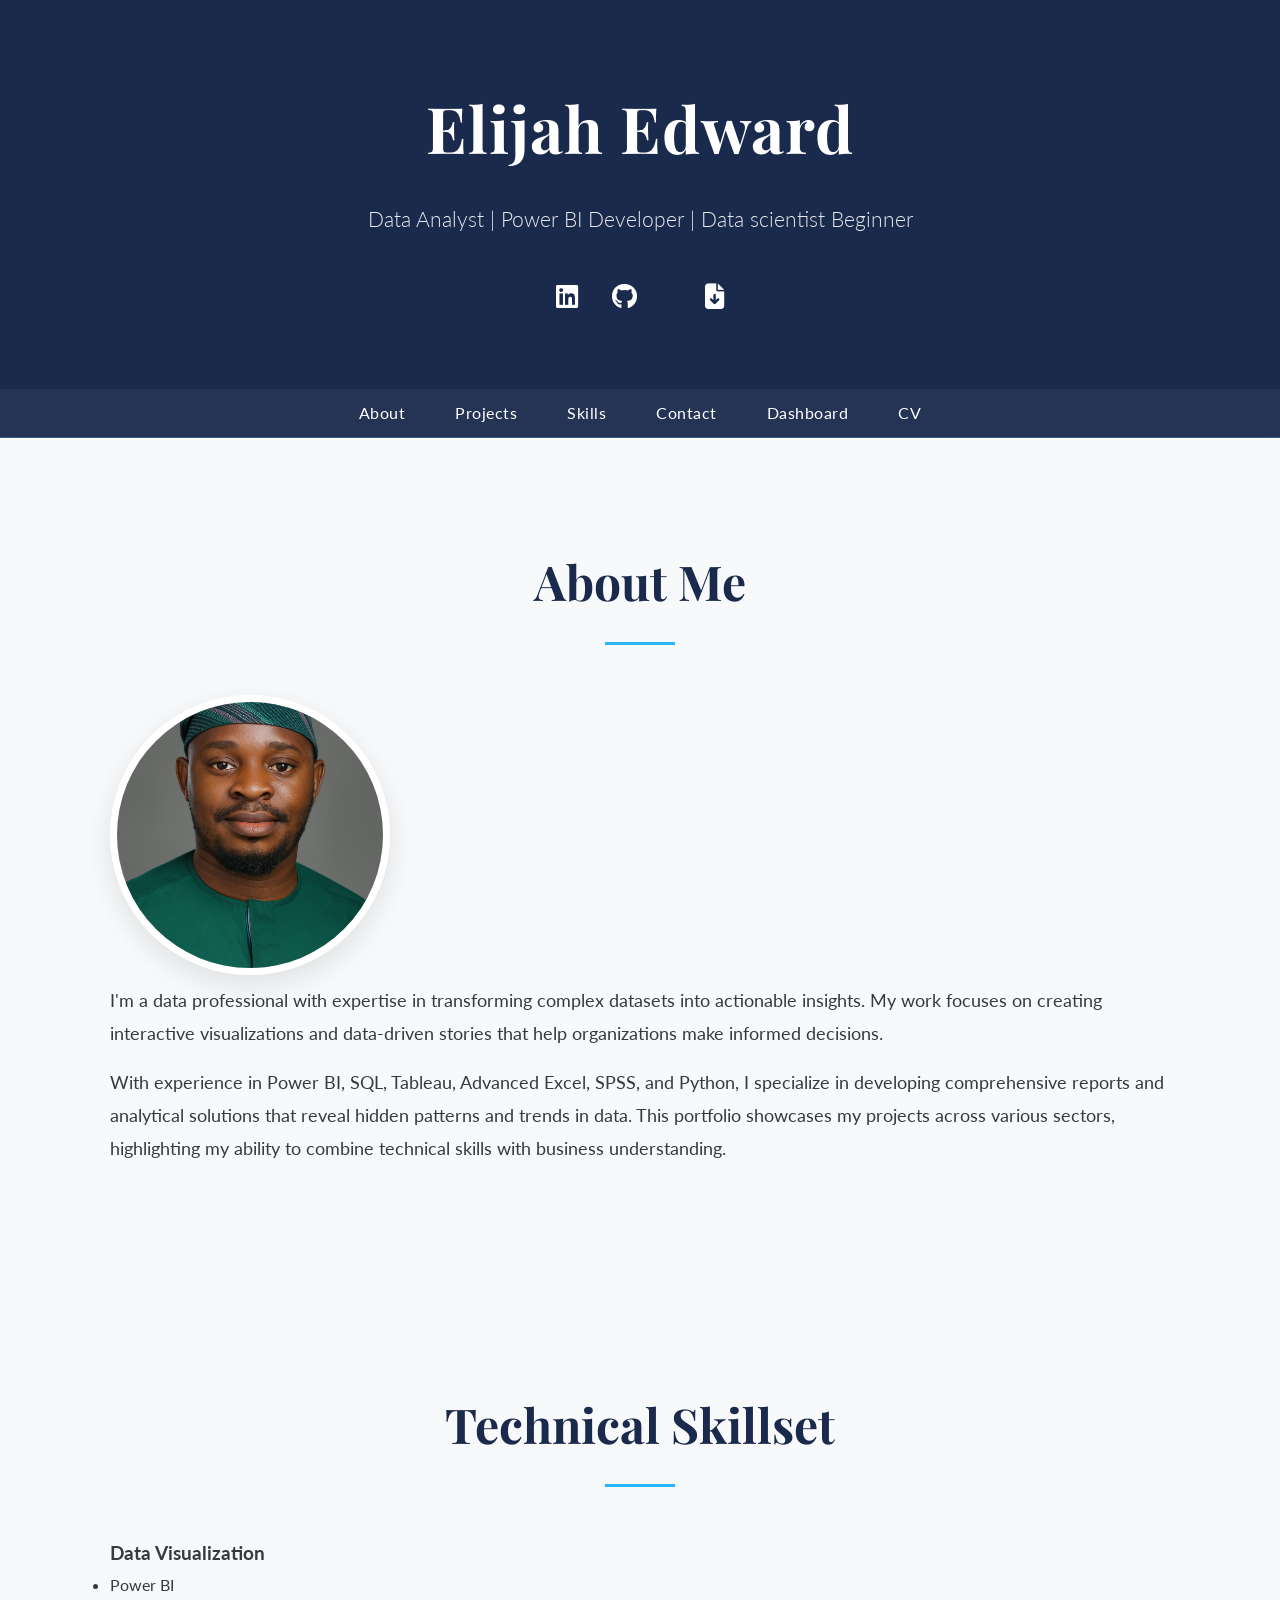
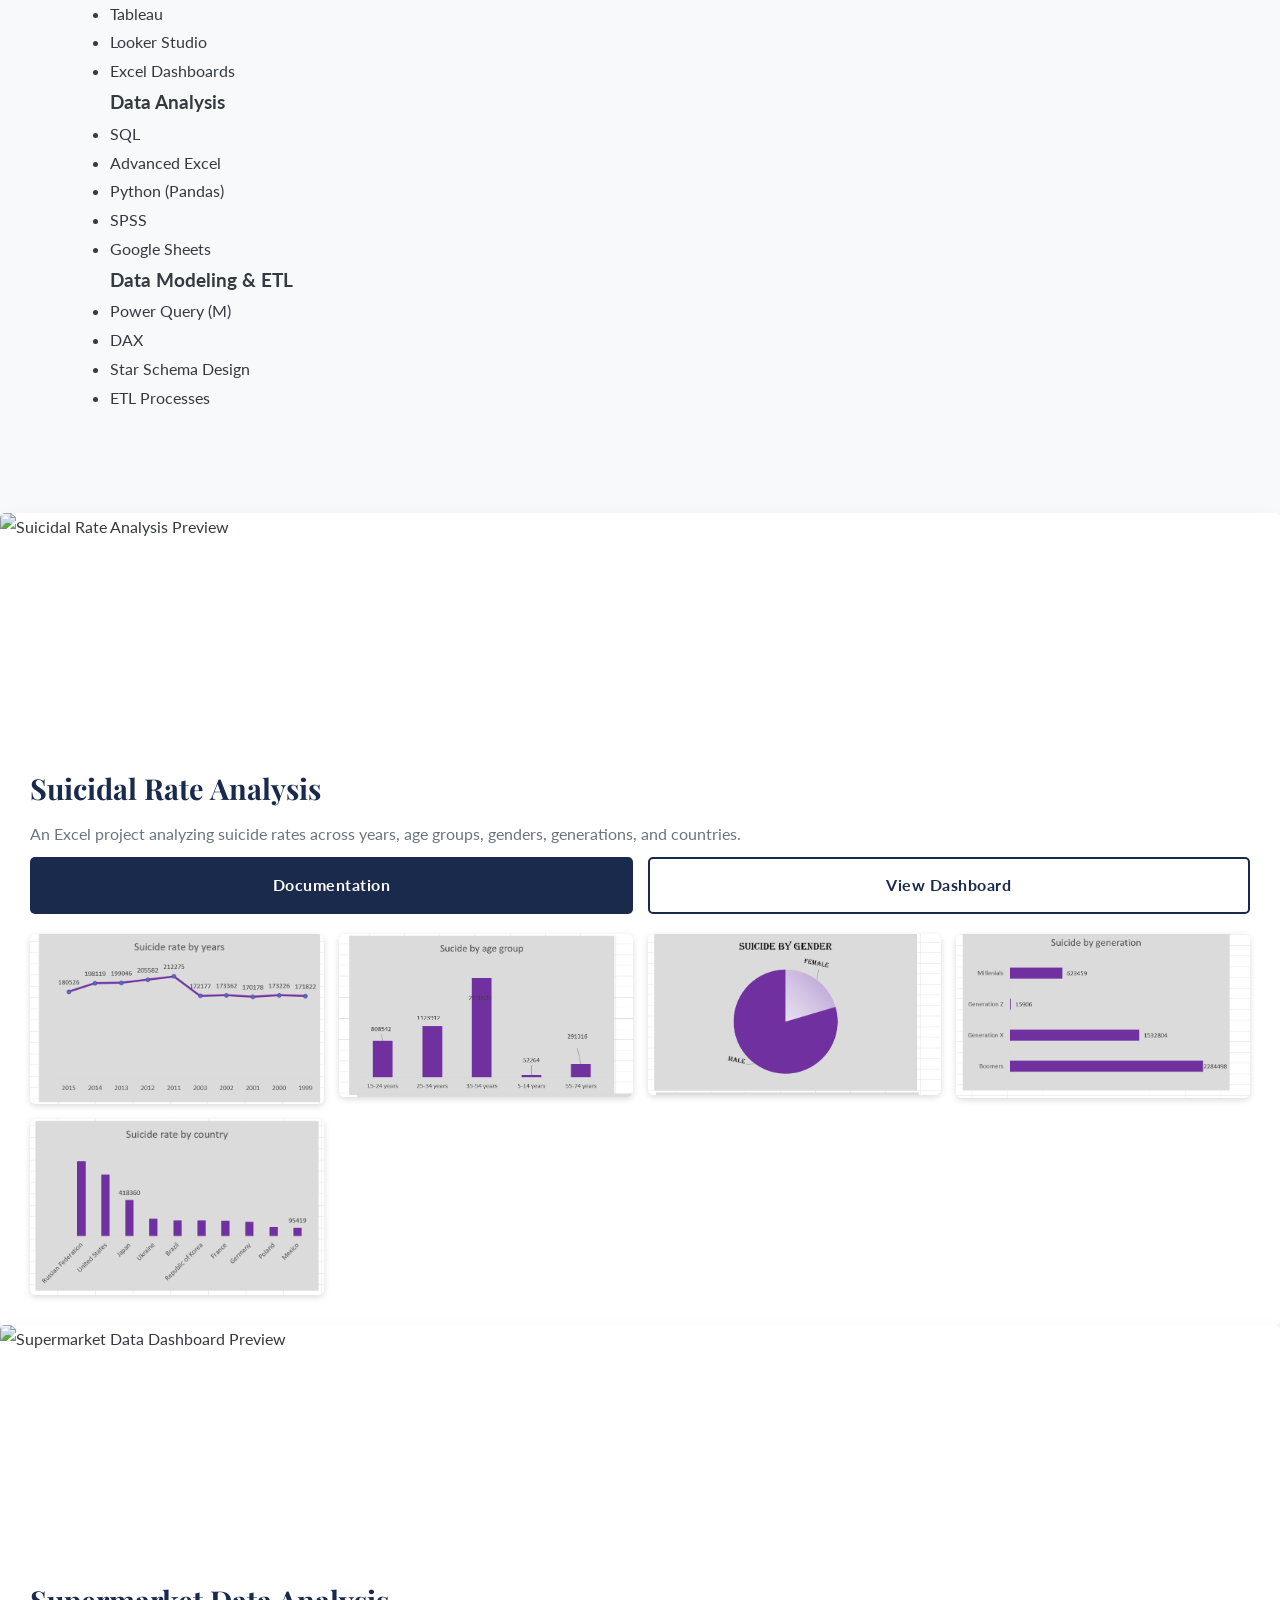
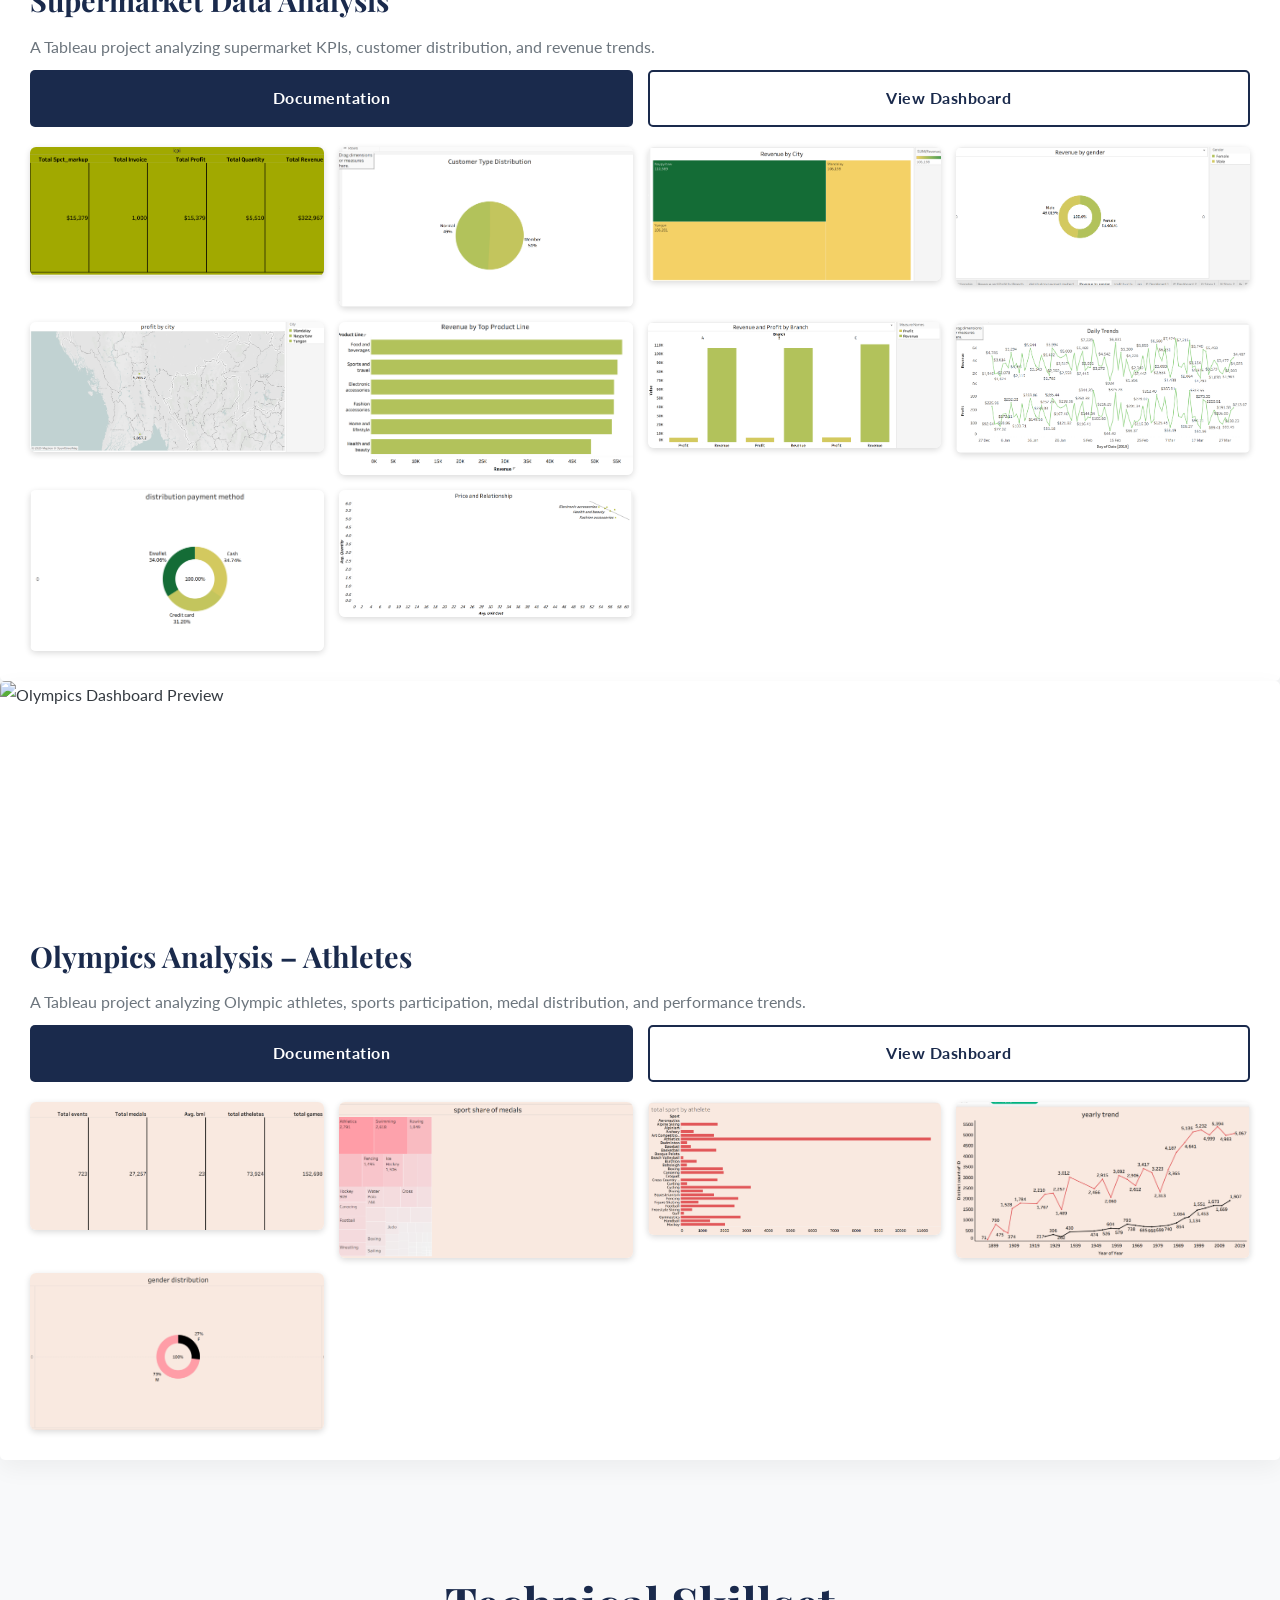
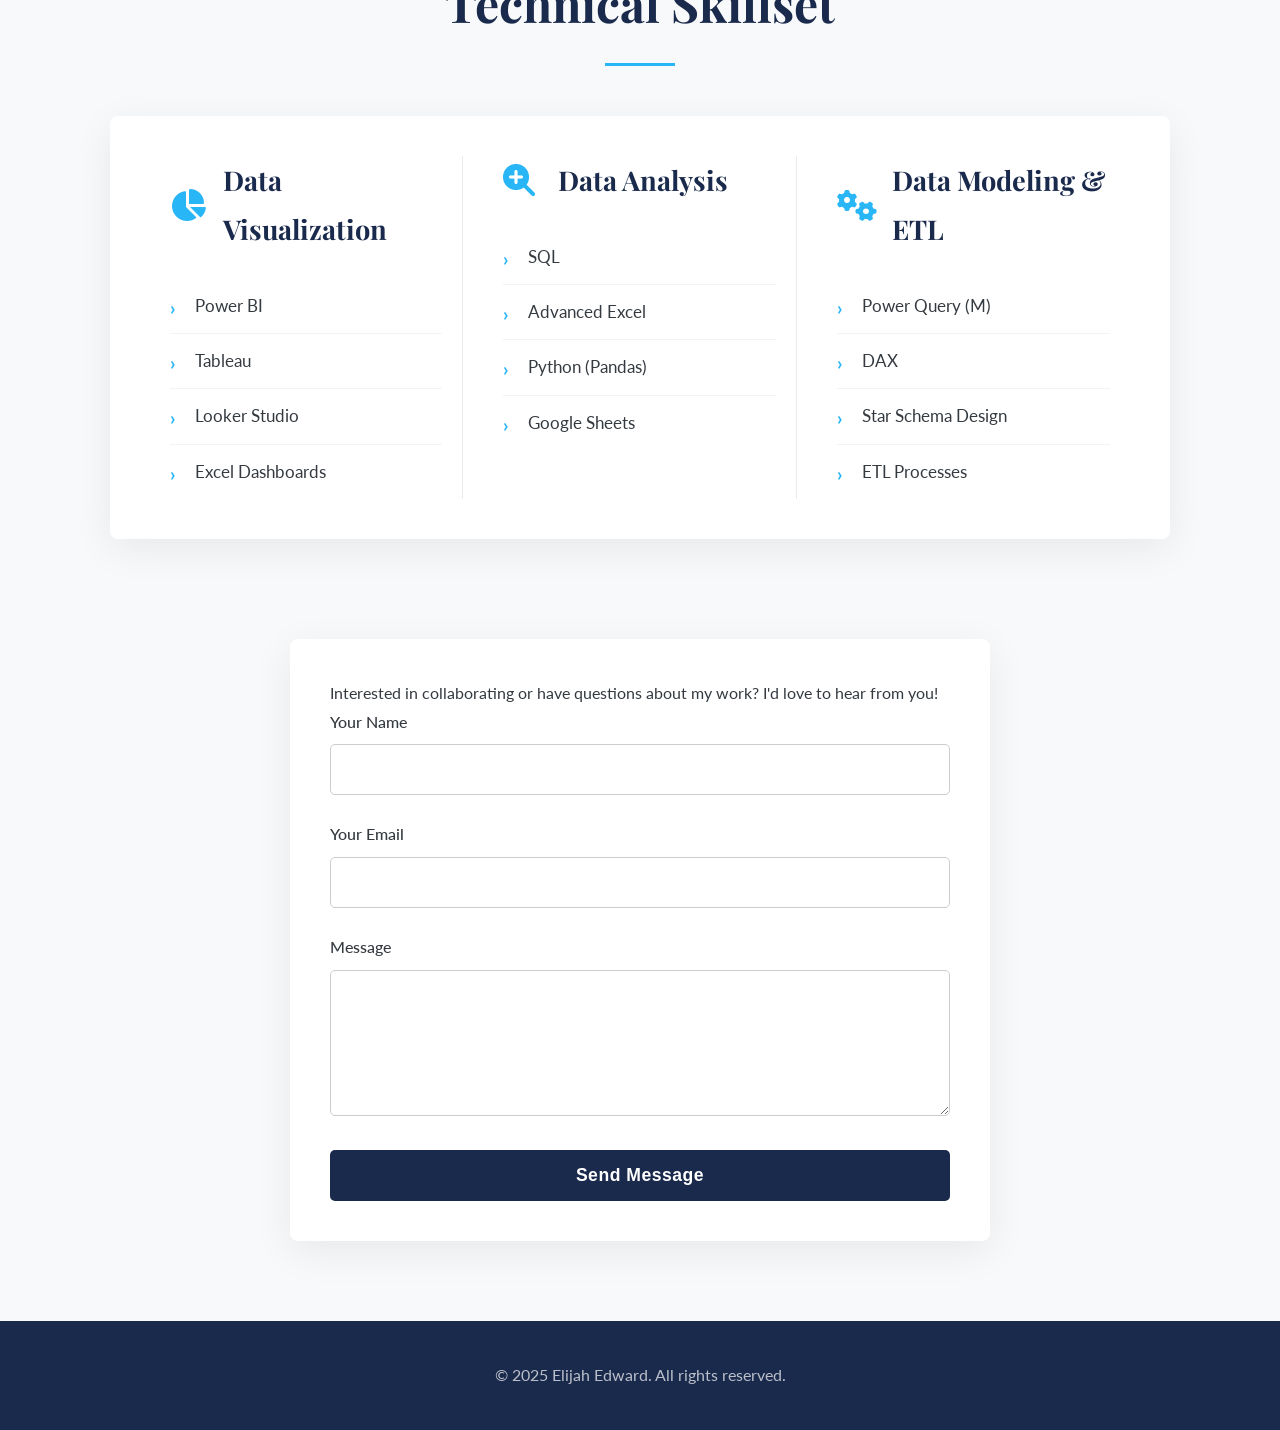
==== index.html @ 9dafa6b6 "Update index.html" ====
<!DOCTYPE html>
<html lang="en">
<head>
    <meta charset="UTF-8">
    <meta name="viewport" content="width=device-width, initial-scale=1.0">
    
    <!--💡UPDATE: Change the title to your name-->
    <title>Elijah Edward | Data Analysis Portfolio</title>
      
    <!--💡UPDATE: Add your favicon here. You can generate one at realfavicongenerator.net-->
    <link rel="icon" type="image/png" href="assets/favicon-32x32[1].png">
 <link rel="apple-touch-icon" href="assets/favicon-32x32[1].png">

    
    <!-- Google Fonts for Elegant Typography -->
    <link rel="preconnect" href="https://fonts.googleapis.com">
    <link rel="preconnect" href="https://fonts.gstatic.com" crossorigin>
    <link href="https://fonts.googleapis.com/css2?family=Lato:wght@300;400;700&family=Playfair+Display:wght@500;700&display=swap" rel="stylesheet">
    
    <!-- Font Awesome for Icons -->
    <link rel="stylesheet" href="https://cdnjs.cloudflare.com/ajax/libs/font-awesome/6.4.2/css/all.min.css">
    
    <!-- Your Stylesheet -->
    <link rel="stylesheet" href="assets/css/style.css">
</head>
<body>

<!-- HEADER SECTION -->
<header>
    <div class="container">
        <!--💡UPDATE: Change to your name and title-->
        <h1>Elijah Edward</h1>
        <p>Data Analyst | Power BI Developer | Data scientist Beginner</p>
        <div class="social-links">
            <!--💡UPDATE: Add your social media links and CV file-->
            <a href="https://www.linkedin.com/in/elijah222" target="_blank" title="LinkedIn"><i class="fab fa-linkedin"></i></a>
            <a href="https://elega222.github.io/" target="_blank" title="GitHub"><i class="fab fa-github"></i></a>
            <a href="https://canva.link/7dcnxzub01rxw2o" target="_blank" title="canva"><i class="fab fa-can"></i></a>
<a href="assets/ELIJAH_f.pdf" download title="Download CV"><i class="fas fa-file-arrow-down"></i></a>

        </div>
    </div>
</header>

<!-- NAVIGATION -->
<nav>
    <div class="container">
        <ul>
            <li><a href="#about">About</a></li>
            <li><a href="#projects">Projects</a></li>
            <li><a href="#skills">Skills</a></li>
            <li><a href="#contact">Contact</a></li>
            <li><a href="dashboard.html">Dashboard</a></li>
            <li><a href="cv.html">CV</a></li>

        </ul>
    </div>
</nav>

<!-- ABOUT SECTION -->
<section id="about" class="section">
  <div class="container">
    <h2>About Me</h2>
    <img src="assets/IMG_1011.png" alt="Profile photo of Elijah Edward" class="profile-photo">

    <div class="about-text">
      <!--💡UPDATE: Write your own 'About Me' text here-->
      <p>I'm a data professional with expertise in transforming complex datasets into actionable insights. My work focuses on creating interactive visualizations and data-driven stories that help organizations make informed decisions.</p>
      <p>With experience in Power BI, SQL, Tableau, Advanced Excel, SPSS, and Python, I specialize in developing comprehensive reports and analytical solutions that reveal hidden patterns and trends in data. This portfolio showcases my projects across various sectors, highlighting my ability to combine technical skills with business understanding.</p>
    </div>
  </div>
</section>

<!-- TECHNICAL SKILLSET -->
<section id="skills" class="section">
  <div class="container">
    <h2>Technical Skillset</h2>

    <h3>Data Visualization</h3>
    <ul>
      <li>Power BI</li>
      <li>Tableau</li>
      <li>Looker Studio</li>
      <li>Excel Dashboards</li>
    </ul>

    <h3>Data Analysis</h3>
    <ul>
      <li>SQL</li>
      <li>Advanced Excel</li>
      <li>Python (Pandas)</li>
      <li>SPSS</li>
      <li>Google Sheets</li>
    </ul>

    <h3>Data Modeling & ETL</h3>
    <ul>
      <li>Power Query (M)</li>
      <li>DAX</li>
      <li>Star Schema Design</li>
      <li>ETL Processes</li>
    </ul>
  </div>
</section>

<!-- Project 1 -->
<div class="project-card">
  <img src="assets/images/project-placeholder-1.jpg" alt="Suicidal Rate Analysis Preview">
  <div class="project-card-content">
    <h3>Suicidal Rate Analysis</h3>
    <p>An Excel project analyzing suicide rates across years, age groups, genders, generations, and countries.</p>
    
    <!-- Buttons -->
    <div class="project-buttons">
      <a href="assets/suicidal%20rate%20analysis%20document.pdf" target="_blank" class="btn btn-primary">Documentation</a>
      <a href="assets/Suicidal%20rate%20Dataset.xlsx" target="_blank" class="btn btn-secondary">View Dashboard</a>
    </div>

    <!-- Chart Previews -->
    <div class="chart-gallery">
      <img src="assets/images/sucide%20rate%20by%20years.png" alt="Suicide Rate by Years">
      <img src="assets/images/suicide%20by%20age%20group.png" alt="Suicide by Age Group">
      <img src="assets/images/suicide%20by%20gender.png" alt="Suicide by Gender">
      <img src="assets/images/suicide%20by%20generation.png" alt="Suicide by Generation">
      <img src="assets/images/suicide%20rate%20by%20country.png" alt="Suicide Rate by Country">
    </div>
  </div>
</div>



</section>

 <!-- Project 2 -->
<div class="project-card">
    <img src="assets/images/project-placeholder-2.jpg" alt="Supermarket Data Dashboard Preview">
    <div class="project-card-content">
        <h3>Supermarket Data Analysis</h3>
        <p>A Tableau project analyzing supermarket KPIs, customer distribution, and revenue trends.</p>
        
        <div class="project-buttons">
            <a href="https://github.com/elega222/supermarket-data-analysis" target="_blank" class="btn">Documentation</a>
            <a href="https://public.tableau.com/views/ElijahSupermarketData1/Dashboard2?:language=en-US&publish=yes&:sid=&:redirect=auth&:display_count=n&:origin=viz_share_link" target="_blank" class="btn btn-secondary">View Dashboard</a>
        </div>

        <!-- Chart Previews go here -->
        <div class="chart-gallery">
  <img src="assets/images/KPIs.png" alt="KPIs Overview">
  <img src="assets/images/customer type distribution.png" alt="Customer Type Distribution">
  <img src="assets/images/revenue by city.png" alt="Revenue by City">
  <img src="assets/images/revenue by gender.png" alt="Revenue by Gender">
  <img src="assets/images/profit by city.png" alt="Profit by City">
  <img src="assets/images/revenue by product line.png" alt="Revenue by Product Line">
  <img src="assets/images/revenue and profit by branch.png" alt="Revenue and Profit by Branch">
  <img src="assets/images/daily trend.png" alt="Daily Trend">
  <img src="assets/images/distribution payment method.png" alt="Distribution by Payment Method">
  <img src="assets/images/priceand relationship.png" alt="Price and Relationship">
</div>

    </div>
</div><!-- Project 3 -->
<div class="project-card">
  <img src="assets/images/project-placeholder-4.jpg" alt="Olympics Dashboard Preview">
  <div class="project-card-content">
    <h3>Olympics Analysis – Athletes</h3>
    <p>A Tableau project analyzing Olympic athletes, sports participation, medal distribution, and performance trends.</p>
    
    <!-- Buttons -->
    <div class="project-buttons">
      <!-- Documentation PDF -->
      <a href="assets/Olympics_Analysis_Documentation.pdf" target="_blank" class="btn btn-primary">Documentation</a>
      <!-- Tableau dashboard link -->
      <a href="https://public.tableau.com/shared/5YJ8W6B36?:display_count=n&:origin=viz_share_link" 
         target="_blank" class="btn btn-secondary">View Dashboard</a>
    </div>

    <!-- Embed Tableau Dashboard -->
    <div class='tableauPlaceholder' id='viz1785682764037' style='position: relative'>
      <noscript>
        <a href='#'>
          <img alt='Dashboard 1' src='https://public.tableau.com/static/images/5Y/5YJ8W6B36/1_rss.png' style='border: none' />
        </a>
      </noscript>
      <object class='tableauViz' style='display:none;'>
        <param name='host_url' value='https%3A%2F%2Fpublic.tableau.com%2F' /> 
        <param name='embed_code_version' value='3' /> 
        <param name='path' value='shared/5YJ8W6B36' /> 
        <param name='toolbar' value='yes' />
        <param name='static_image' value='https://public.tableau.com/static/images/5Y/5YJ8W6B36/1.png' />
        <param name='animate_transition' value='yes' />
        <param name='display_static_image' value='yes' />
        <param name='display_spinner' value='yes' />
        <param name='display_overlay' value='yes' />
        <param name='display_count' value='yes' />
        <param name='language' value='en-US' />
        <param name='filter' value='publish=yes' />
      </object>
    </div>
    <script type='text/javascript'>
      var divElement = document.getElementById('viz1785682764037');
      var vizElement = divElement.getElementsByTagName('object')[0];
      if (divElement.offsetWidth > 800) { 
        vizElement.style.width='100%';
        vizElement.style.height=(divElement.offsetWidth*0.75)+'px';
      } else if (divElement.offsetWidth > 500) { 
        vizElement.style.width='100%';
        vizElement.style.height=(divElement.offsetWidth*0.75)+'px';
      } else { 
        vizElement.style.width='100%';
        vizElement.style.height='2177px';
      } 
      var scriptElement = document.createElement('script');
      scriptElement.src = 'https://public.tableau.com/javascripts/api/viz_v1.js';
      vizElement.parentNode.insertBefore(scriptElement, vizElement);
    </script>

    <!-- Chart Previews -->
    <div class="chart-gallery">
      <img src="assets/images/kpi.png" alt="KPIs Overview">
      <img src="assets/images/sport%20of%20share%20of%20medals.png" alt="Sport Share of Medals">
      <img src="assets/images/total%20sport%20by%20atheletes.png" alt="Total Sport by Athletes">
      <img src="assets/images/yearly%20trend.png" alt="Yearly Trend">
      <img src="assets/images/gender%20distribution.png" alt="Gender Distribution">
    </div>
  </div>
</div>




</section>

<!-- SKILLS SECTION -->
<section id="skills" class="section">
    <div class="container">
        <h2>Technical Skillset</h2>
        <div class="skills-table">
            
            <!--💡UPDATE: Customize your skills in each category-->
            <!-- Column 1: Data Visualization -->
            <div class="skill-column">
                <div class="skill-header">
                    <i class="fas fa-chart-pie"></i>
                    <h3>Data Visualization</h3>
                </div>
                <ul class="skill-list">
                    <li>Power BI</li>
                    <li>Tableau</li>
                    <li>Looker Studio</li>
                    <li>Excel Dashboards</li>
                </ul>
            </div>

            <!-- Column 2: Data Analysis -->
            <div class="skill-column">
                <div class="skill-header">
                    <i class="fas fa-search-plus"></i>
                    <h3>Data Analysis</h3>
                </div>
                <ul class="skill-list">
                    <li>SQL</li>
                    <li>Advanced Excel</li>
                    <li>Python (Pandas)</li>
                    <li>Google Sheets</li>
                </ul>
            </div>

            <!-- Column 3: Data Modeling & ETL -->
            <div class="skill-column">
                <div class="skill-header">
                    <i class="fas fa-cogs"></i>
                    <h3>Data Modeling & ETL</h3>
                </div>
                <ul class="skill-list">
                    <li>Power Query (M)</li>
                    <li>DAX</li>
                    <li>Star Schema Design</li>
                    <li>ETL Processes</li>
                </ul>
            </div>

        </div>
    </div>
</section>

<!-- Contact Form -->
<form action="https://formsubmit.co/elijahedward123@gmail.com" method="POST" class="contact-form">
    <p>Interested in collaborating or have questions about my work? I'd love to hear from you!</p>
    
    <!-- Name Field -->
    <div class="form-group">
        <label for="name">Your Name</label>
        <input type="text" name="name" id="name" required>
    </div>

    <!-- Email Field -->
    <div class="form-group">
        <label for="email">Your Email</label>
        <input type="email" name="email" id="email" required>
    </div>

    <!-- Message Field -->
    <div class="form-group">
        <label for="message">Message</label>
        <textarea name="message" id="message" rows="6" required></textarea>
    </div>

    <!-- Hidden Input to Disable Captcha (optional) -->
    <input type="hidden" name="_captcha" value="false">

    <!-- Success Redirect (optional) -->
    <input type="hidden" name="_next" value="https://elega222.github.io/thankyou.html">

    <!-- Submit Button -->
    <button type="submit" class="btn">Send Message</button>
</form>

    </div>
</section>

<!-- FOOTER -->
<footer>
    <div class="container">
        <!--💡UPDATE: Change the year and your name-->
        <p>&copy; 2025 Elijah Edward. All rights reserved.</p>
    </div>
</footer>

<script src="assets/js/main.js"></script>

</body>
</html>
---- assets/css/style.css ----
/* --- 1. Variables (Modern Tech Palette) --- */
:root {
    /* This template uses a professional "Modern Tech" color scheme. */
    --primary-color: #1A2A4C;   /* Midnight Blue */
    --secondary-color: #3D5A80; /* Slate Blue */
    --accent-color: #29B6F6;    /* Vivid Sky Blue */

    /* --- Shared Variables (These usually don't need to change) --- */
    --light-bg-color: #F8F9FA;
    --white-color: #ffffff;
    --dark-text-color: #343A40;
    --light-text-color: #6c757d;
    --card-bg-color: #ffffff;
    
    /* Fonts */
    --font-heading: 'Playfair Display', serif;
    --font-body: 'Lato', sans-serif;
}

/* --- 2. Base & Reset Styles --- */
* {
    margin: 0;
    padding: 0;
    box-sizing: border-box;
}

html {
    scroll-behavior: smooth;
}

body {
    font-family: var(--font-body);
    font-weight: 400;
    line-height: 1.8;
    background-color: var(--light-bg-color);
    color: var(--dark-text-color);
}

.container {
    width: 90%;
    max-width: 1100px;
    margin: 0 auto;
    padding: 0 20px;
}

a {
    text-decoration: none;
    color: var(--accent-color);
    transition: all 0.3s ease-in-out;
}

a:hover {
    opacity: 0.8;
}

img {
    max-width: 100%;
    height: auto;
}

/* --- 3. Header --- */
header {
    background: var(--primary-color);
    color: var(--white-color);
    padding: 70px 0;
    text-align: center;
}

header h1 {
    font-family: var(--font-heading);
    font-size: 4rem;
    font-weight: 700;
    margin-bottom: 15px;
    letter-spacing: 1px;
}

header p {
    font-size: 1.3rem;
    font-weight: 300;
    opacity: 0.9;
    margin-bottom: 35px;
}

/* --- 3.5 Social Icons --- */
.social-links a {
    color: var(--white-color);
    font-size: 1.6rem;
    margin: 0 15px;
    transition: transform 0.3s ease, color 0.3s ease;
    display: inline-block;
}

.social-links a:hover {
    color: var(--accent-color);
    transform: translateY(-3px);
}

/* --- 4. Navigation --- */
nav {
    background-color: rgba(26, 42, 76, 0.95); /* Adjusted for new primary color */
    backdrop-filter: blur(5px);
    position: sticky;
    top: 0;
    z-index: 1000;
    border-bottom: 1px solid var(--secondary-color);
}

nav ul {
    display: flex;
    justify-content: center;
    list-style: none;
    padding: 10px 0;
}

nav ul li a {
    color: var(--white-color);
    font-weight: 400;
    padding: 15px 25px;
    font-size: 1rem;
    letter-spacing: 0.5px;
    position: relative;
}

nav ul li a::after {
    content: '';
    position: absolute;
    bottom: 10px;
    left: 50%;
    transform: translateX(-50%);
    width: 0;
    height: 2px;
    background-color: var(--accent-color);
    transition: width 0.4s ease;
}

nav ul li a:hover::after {
    width: 50%;
}

/* --- 5. Sections --- */
.section {
    padding: 100px 0;
}

.section h2 {
    text-align: center;
    font-family: var(--font-heading);
    font-size: 3rem;
    font-weight: 700;
    margin-bottom: 70px;
    position: relative;
    color: var(--primary-color);
}

.section h2::after {
    content: '';
    position: absolute;
    bottom: -20px;
    left: 50%;
    transform: translateX(-50%);
    width: 70px;
    height: 3px;
    background: var(--accent-color);
}

/* --- 5.1 About Section --- */
.about-content {
    display: flex;
    align-items: center;
    gap: 60px;
    max-width: 960px;
    margin: 0 auto;
    text-align: left;
}

.profile-photo {
    width: 280px;
    height: 280px;
    border-radius: 50%;
    object-fit: cover;
    border: 7px solid var(--white-color);
    box-shadow: 0 10px 30px rgba(0, 0, 0, 0.1);
}

.about-text {
    flex: 1;
}

.about-text p {
    font-size: 1.1rem;
    margin-bottom: 15px;
    line-height: 1.9;
}

/* --- 5.5 Project Cards --- */
.projects-grid {
    display: grid;
    grid-template-columns: repeat(auto-fit, minmax(340px, 1fr));
    gap: 40px;
}

.project-card {
    background: var(--card-bg-color);
    border-radius: 5px;
    overflow: hidden;
    box-shadow: 0 8px 25px rgba(0, 0, 0, 0.05);
    transition: transform 0.4s ease, box-shadow 0.4s ease;
    display: flex;
    flex-direction: column;
}

.project-card:hover {
    transform: translateY(-12px);
    box-shadow: 0 20px 40px rgba(0, 0, 0, 0.1);
}

.project-card img {
    width: 100%;
    height: 220px;
    object-fit: cover;
}

.project-card-content {
    padding: 30px;
    flex-grow: 1;
    display: flex;
    flex-direction: column;
}

.project-card-content h3 {
    font-family: var(--font-heading);
    font-size: 1.8rem;
    margin-bottom: 15px;
    color: var(--primary-color);
}

.project-card-content p {
    color: var(--light-text-color);
    margin-bottom: 30px;
    flex-grow: 1;
}

.project-buttons {
    display: flex;
    gap: 15px;
    margin-top: auto;
}

.btn {
    display: inline-block;
    background: var(--primary-color);
    color: var(--white-color);
    padding: 12px 20px;
    border-radius: 5px;
    font-weight: 700;
    text-align: center;
    transition: all 0.3s ease;
    flex: 1;
    letter-spacing: 0.5px;
    border: 2px solid transparent;
}

.btn:hover {
    background: var(--accent-color);
    color: var(--white-color);
    transform: translateY(-2px);
}

.btn-secondary {
    background: transparent;
    color: var(--primary-color);
    border: 2px solid var(--primary-color);
}

.btn-secondary:hover {
    background: var(--primary-color);
    color: var(--white-color);
}


/* --- 6. Tabular Skills Section --- */
#skills .container {
    max-width: 1100px;
}

.skills-table {
    display: grid;
    grid-template-columns: repeat(3, 1fr);
    gap: 20px;
    margin-top: 50px;
    background-color: var(--card-bg-color);
    padding: 40px;
    border-radius: 8px;
    box-shadow: 0 10px 40px rgba(0, 0, 0, 0.07);
}

.skill-column {
    padding: 0 20px;
}

.skill-column:not(:last-child) {
    border-right: 1px solid #e9ecef;
}

.skill-header {
    display: flex;
    align-items: center;
    margin-bottom: 25px;
}

.skill-header i {
    font-size: 2rem;
    color: var(--accent-color);
    margin-right: 15px;
    width: 40px;
}

.skill-header h3 {
    font-family: var(--font-heading);
    font-size: 1.7rem;
    color: var(--primary-color);
}

.skill-list {
    list-style: none;
    padding-left: 0;
}

.skill-list li {
    padding: 12px 0;
    font-size: 1.05rem;
    color: var(--dark-text-color);
    border-bottom: 1px solid #f1f3f5;
    position: relative;
    padding-left: 25px;
}

.skill-list li::before {
    content: '›';
    position: absolute;
    left: 0;
    top: 12px;
    color: var(--accent-color);
    font-weight: 700;
    font-size: 1.2rem;
}

.skill-list li:last-child {
    border-bottom: none;
}

/* --- 7. Contact Form --- */
#contact .container {
    max-width: 800px;
}

.contact-form {
    max-width: 700px;
    margin: 0 auto;
    background: var(--card-bg-color);
    padding: 40px;
    border-radius: 8px;
    box-shadow: 0 10px 40px rgba(0, 0, 0, 0.07);
}

.form-group {
    margin-bottom: 25px;
}

.contact-form label {
    display: block;
    margin-bottom: 8px;
    font-weight: 500;
    font-size: 1rem;
    color: var(--dark-text-color);
}

.contact-form input,
.contact-form textarea {
    width: 100%;
    padding: 15px;
    border: 1px solid #ccc;
    border-radius: 5px;
    font-family: var(--font-body);
    font-size: 1rem;
    transition: border-color 0.3s ease, box-shadow 0.3s ease;
}

.contact-form input:focus,
.contact-form textarea:focus {
    outline: none;
    border-color: var(--accent-color);
    box-shadow: 0 0 0 3px rgba(41, 182, 246, 0.25); /* Adjusted for new accent color */
}

.contact-form button.btn {
    width: 100%;
    padding: 15px;
    font-size: 1.1rem;
    font-weight: 700;
    letter-spacing: 0.5px;
    border: none;
    cursor: pointer;
}

/* --- 8. Footer --- */
footer {
    background: var(--primary-color);
    color: var(--white-color);
    text-align: center;
    padding: 40px 0;
    margin-top: 80px;
}

footer p {
    opacity: 0.7;
}

/* --- 9. Responsive Design --- */
@media (max-width: 992px) {
    .skills-table {
        grid-template-columns: 1fr 1fr;
    }
    .skill-column:nth-child(2) {
        border-right: none;
    }
}

@media (max-width: 768px) {
    header h1 {
        font-size: 2.8rem;
    }
    
    .about-content {
        flex-direction: column;
        text-align: center;
    }

    #projects .container {
        padding: 0 5px; 
    }

    .projects-grid {
        grid-template-columns: repeat(2, 1fr);
    }

    .skills-table {
        grid-template-columns: 1fr;
        padding: 20px;
        gap: 40px;
    }

    .skill-column:not(:last-child) {
        border-right: none;
        border-bottom: 1px solid #e9ecef;
        padding-bottom: 30px;
    }
}
.chart-gallery {
  display: grid;
  grid-template-columns: repeat(auto-fit, minmax(180px, 1fr));
  gap: 15px;
  margin-top: 20px;
}

.chart-gallery img {
  width: 100%;
  border-radius: 6px;
  box-shadow: 0 2px 6px rgba(0,0,0,0.2);
  cursor: pointer;
  transition: transform 0.2s;
}

.chart-gallery img:hover {
  transform: scale(1.05);
}
.chart-gallery {
  display: grid;
  grid-template-columns: repeat(auto-fit, minmax(250px, 1fr));
  gap: 15px;
}

.chart-gallery img {
  width: 100%;
  height: auto;
  object-fit: cover;
  border-radius: 6px;
  box-shadow: 0 2px 6px rgba(0,0,0,0.15);
}
.project-card-content h3 {
  margin-bottom: 8px; /* reduce space under the header */
}

.project-card-content p {
  margin-bottom: 10px; /* reduce space under the description */
}

.project-buttons {
  margin-top: 5px; /* small gap before the button */
}
.project-card-content h3 {
  margin-bottom: 6px; /* reduce space under the header */
}

.project-card-content p {
  margin-bottom: 8px; /* reduce space under the description */
}

.project-buttons {
  margin-top: 0; /* remove extra gap before the button */
}
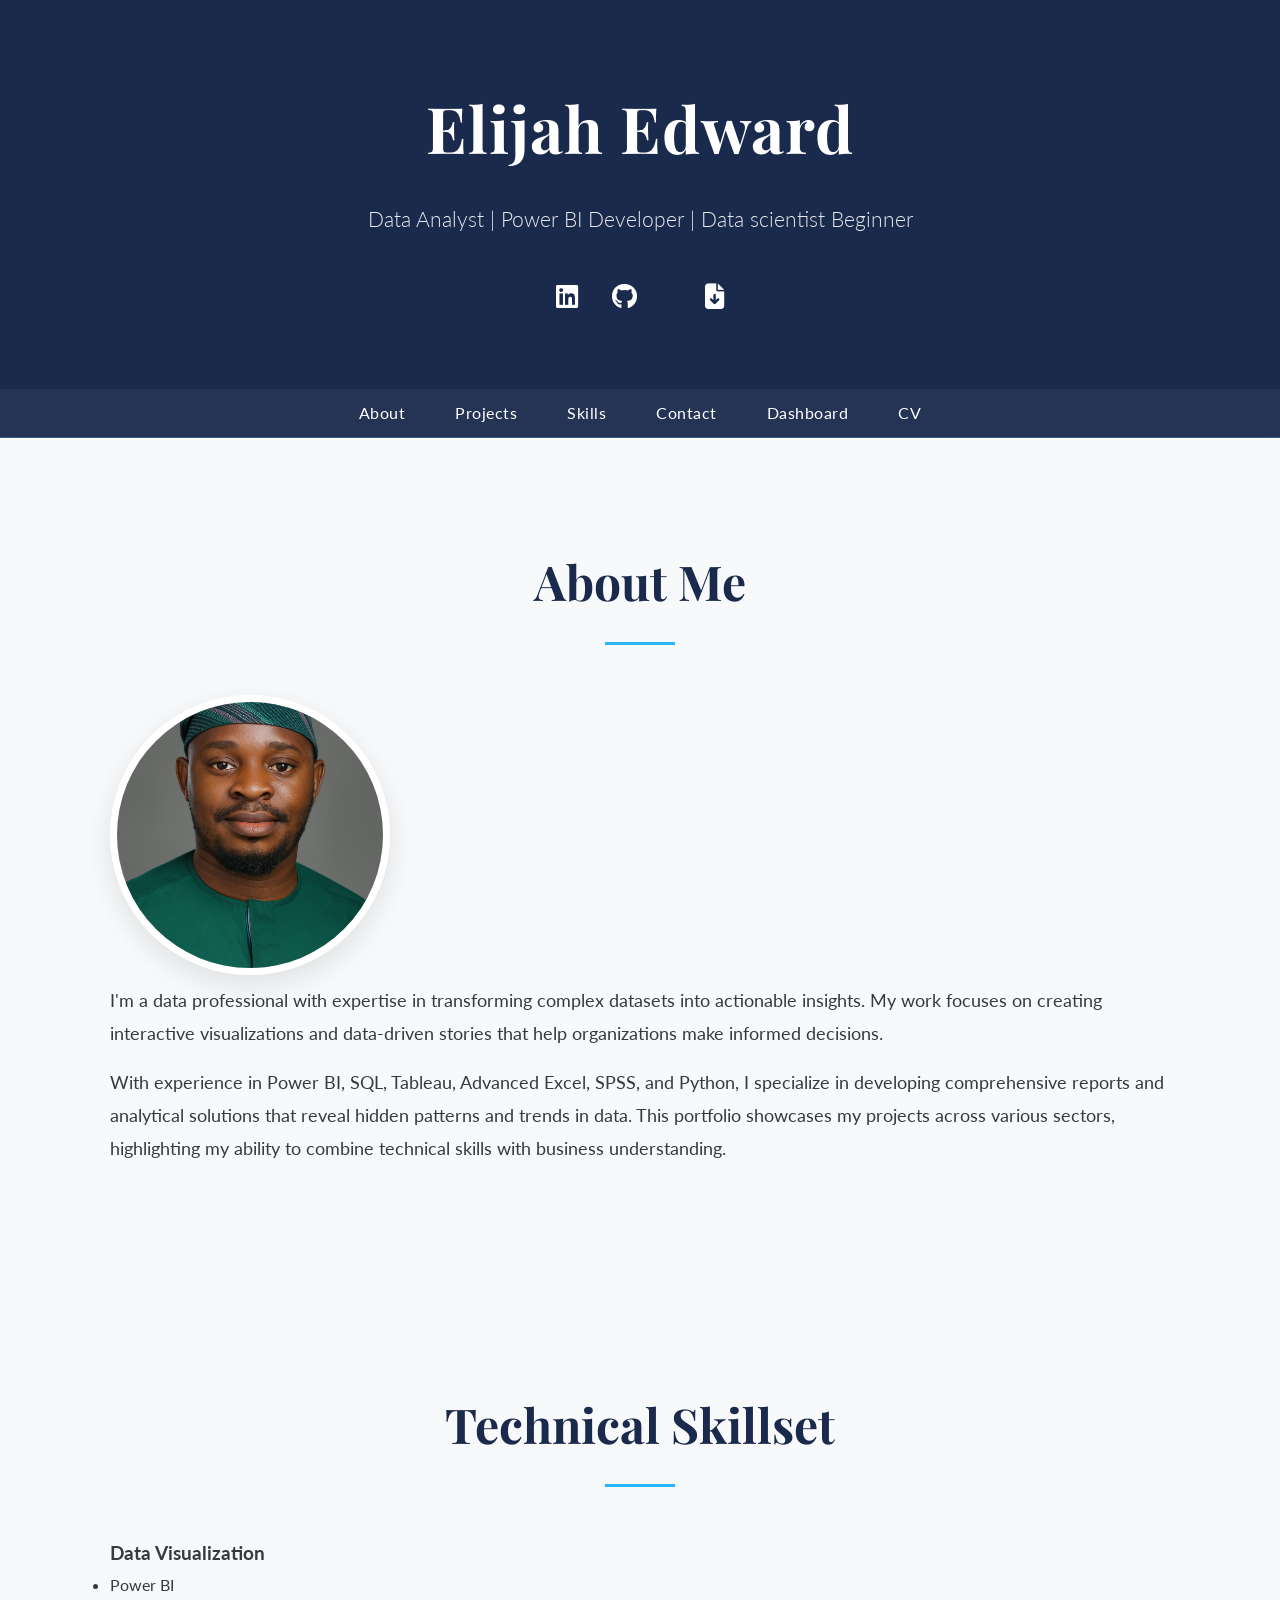
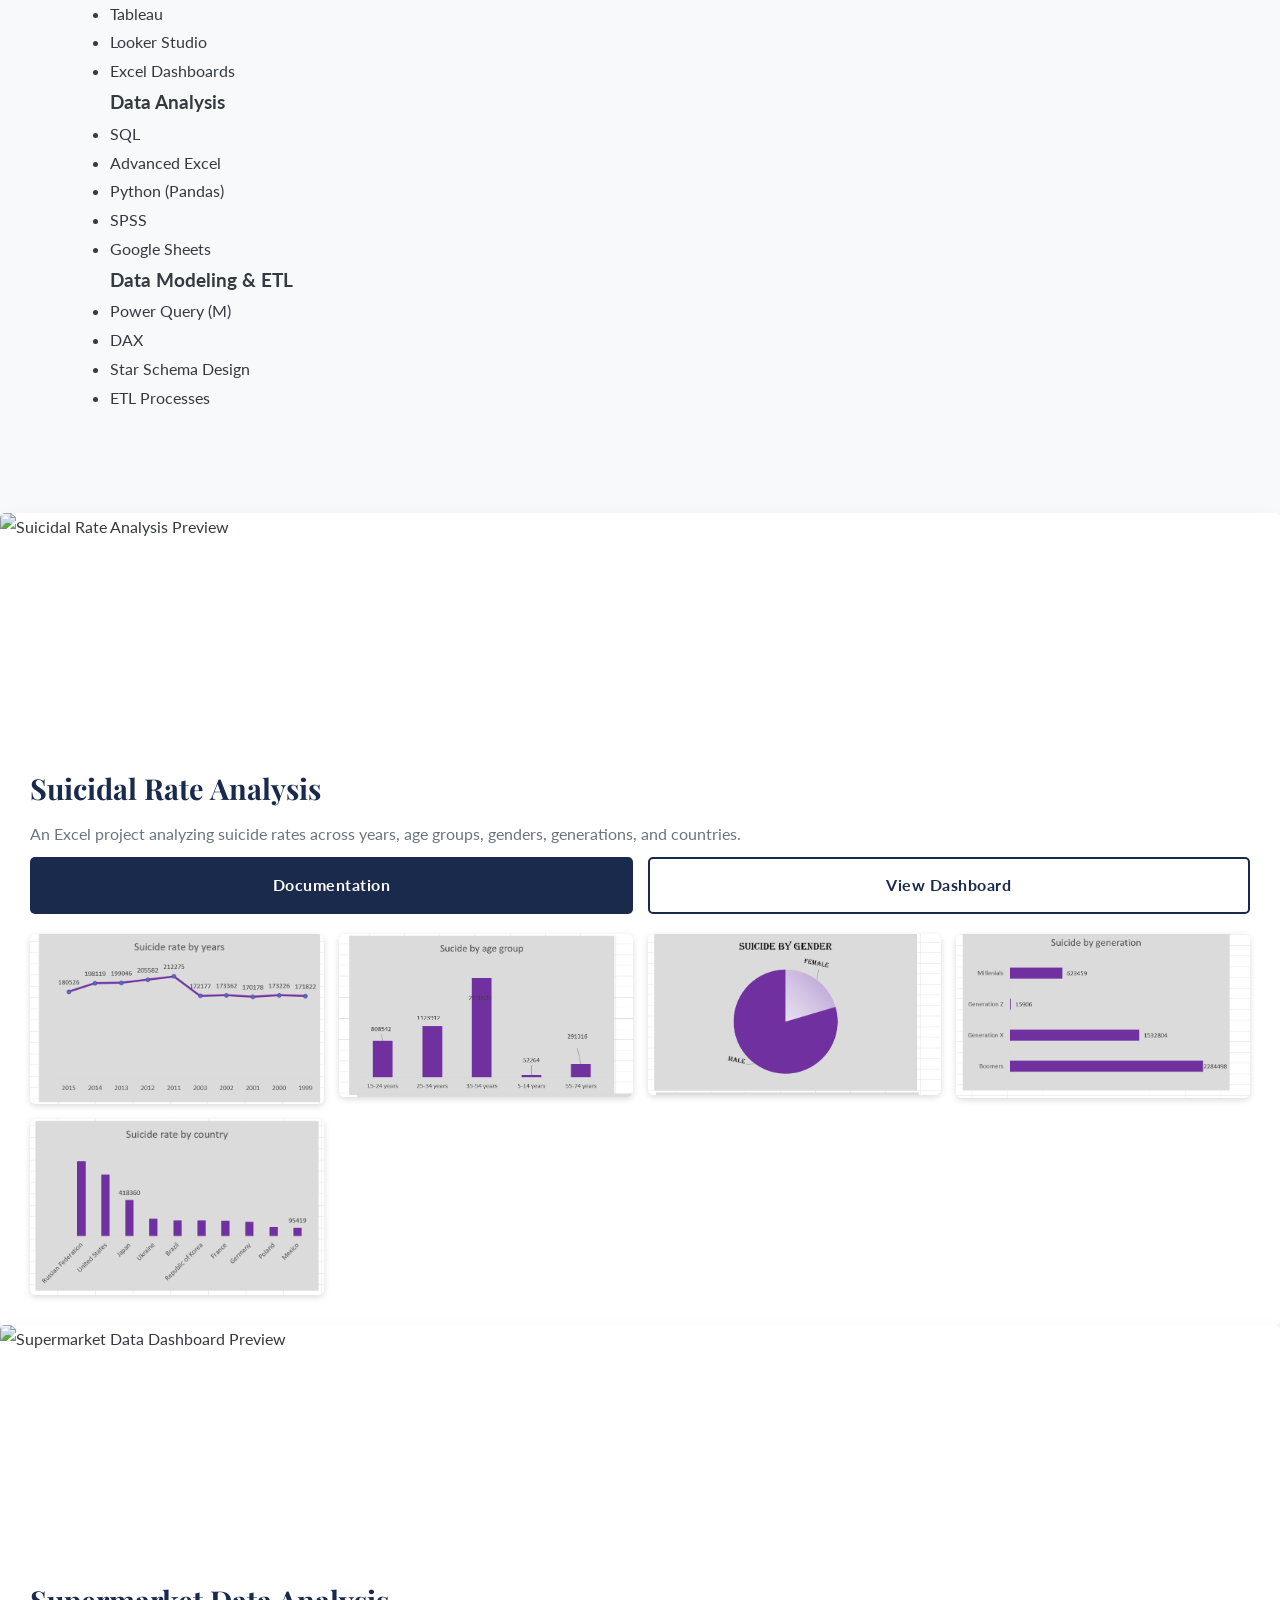
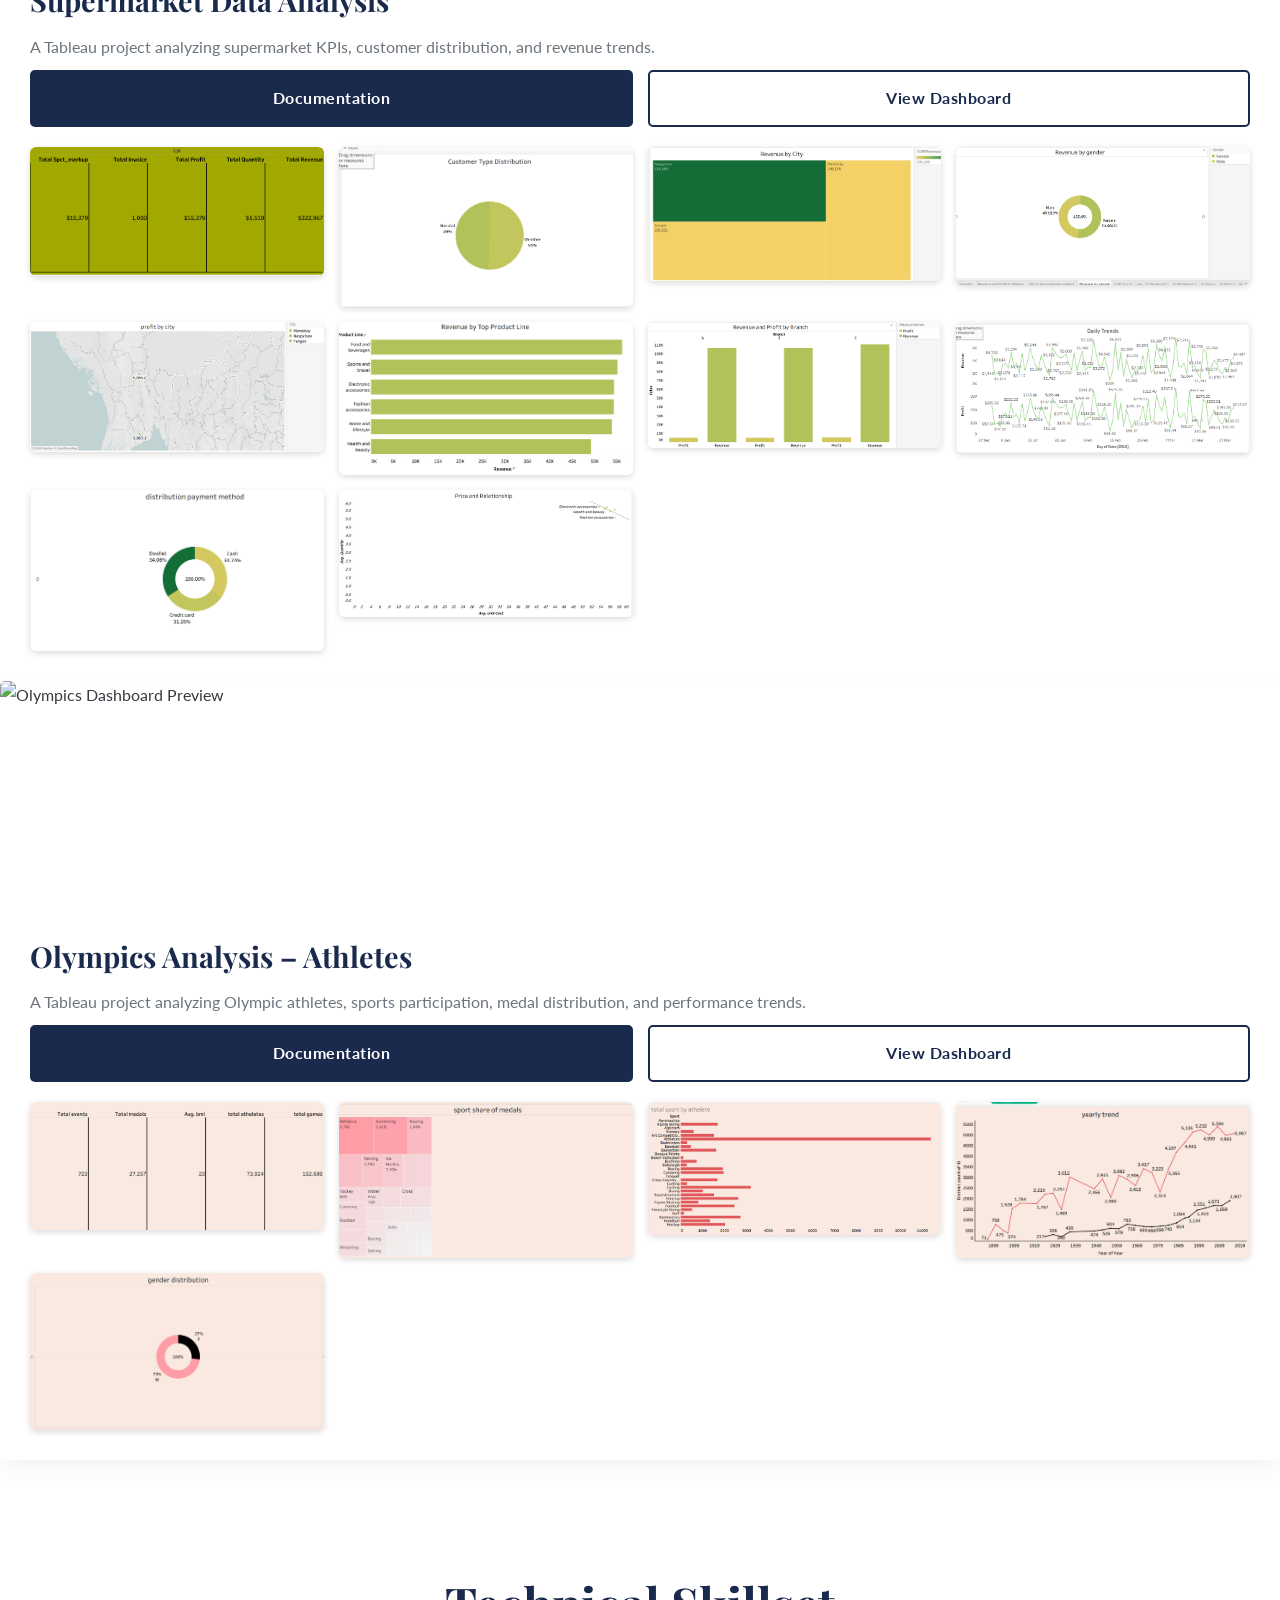
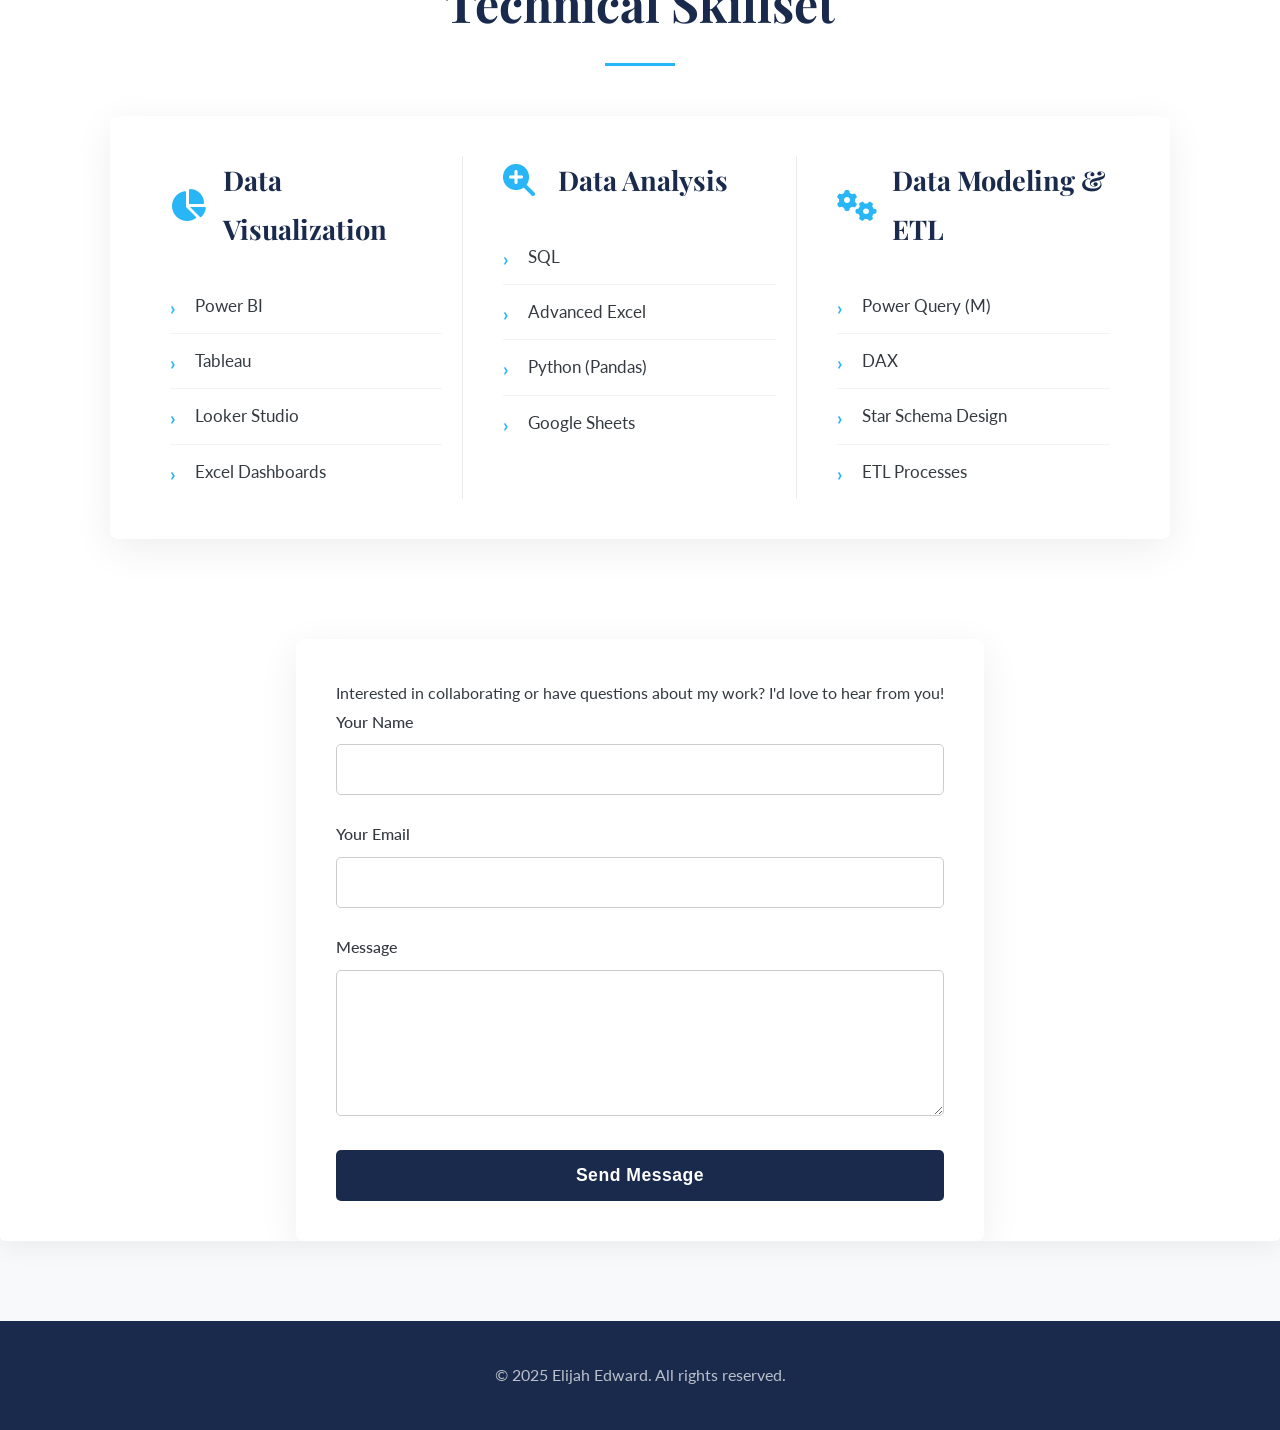
==== commit bf6ec699: "Update index.html" ====
--- a/index.html
+++ b/index.html
@@ -158,7 +158,7 @@
 </div>
 
     </div>
-</div><!-- Project 3 -->
+<!-- Project 3 -->
 <div class="project-card">
   <img src="assets/images/project-placeholder-4.jpg" alt="Olympics Dashboard Preview">
   <div class="project-card-content">
@@ -228,6 +228,7 @@
 
 
 
+
 </section>
 
 <!-- SKILLS SECTION -->
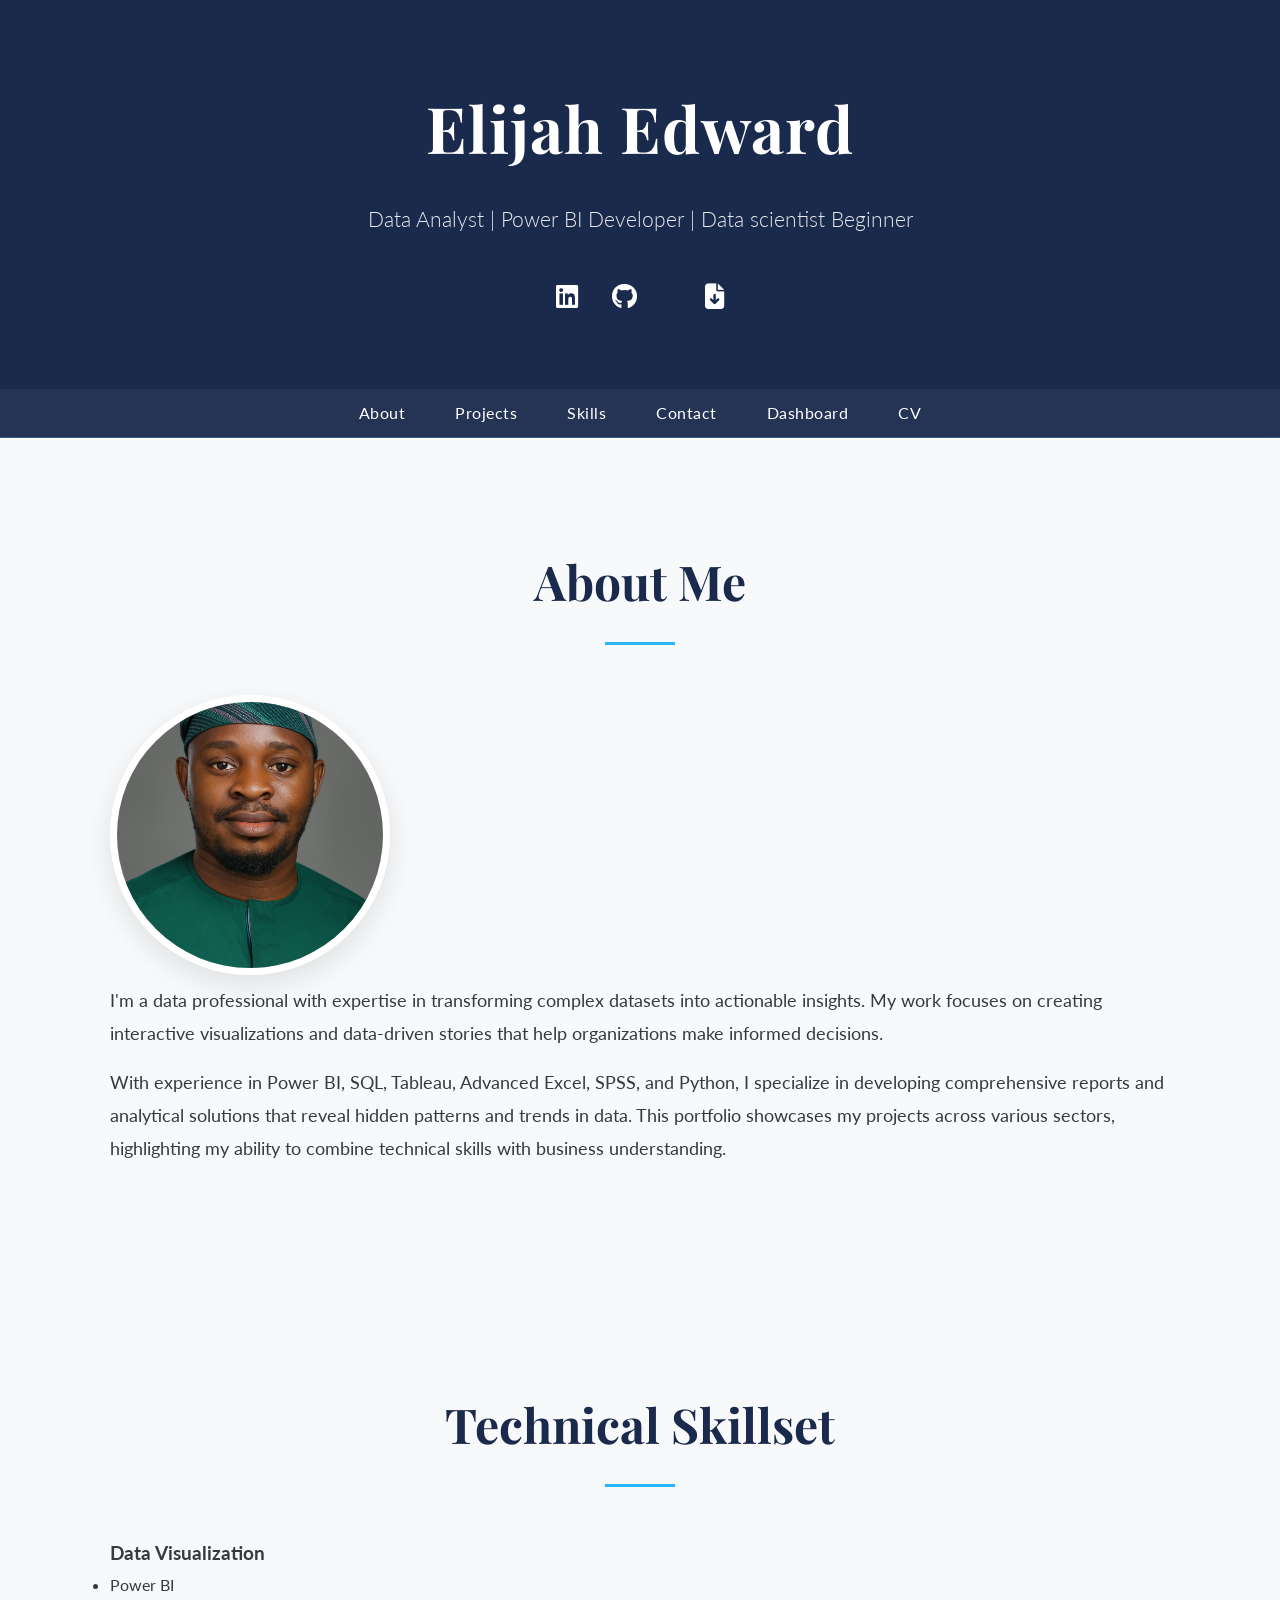
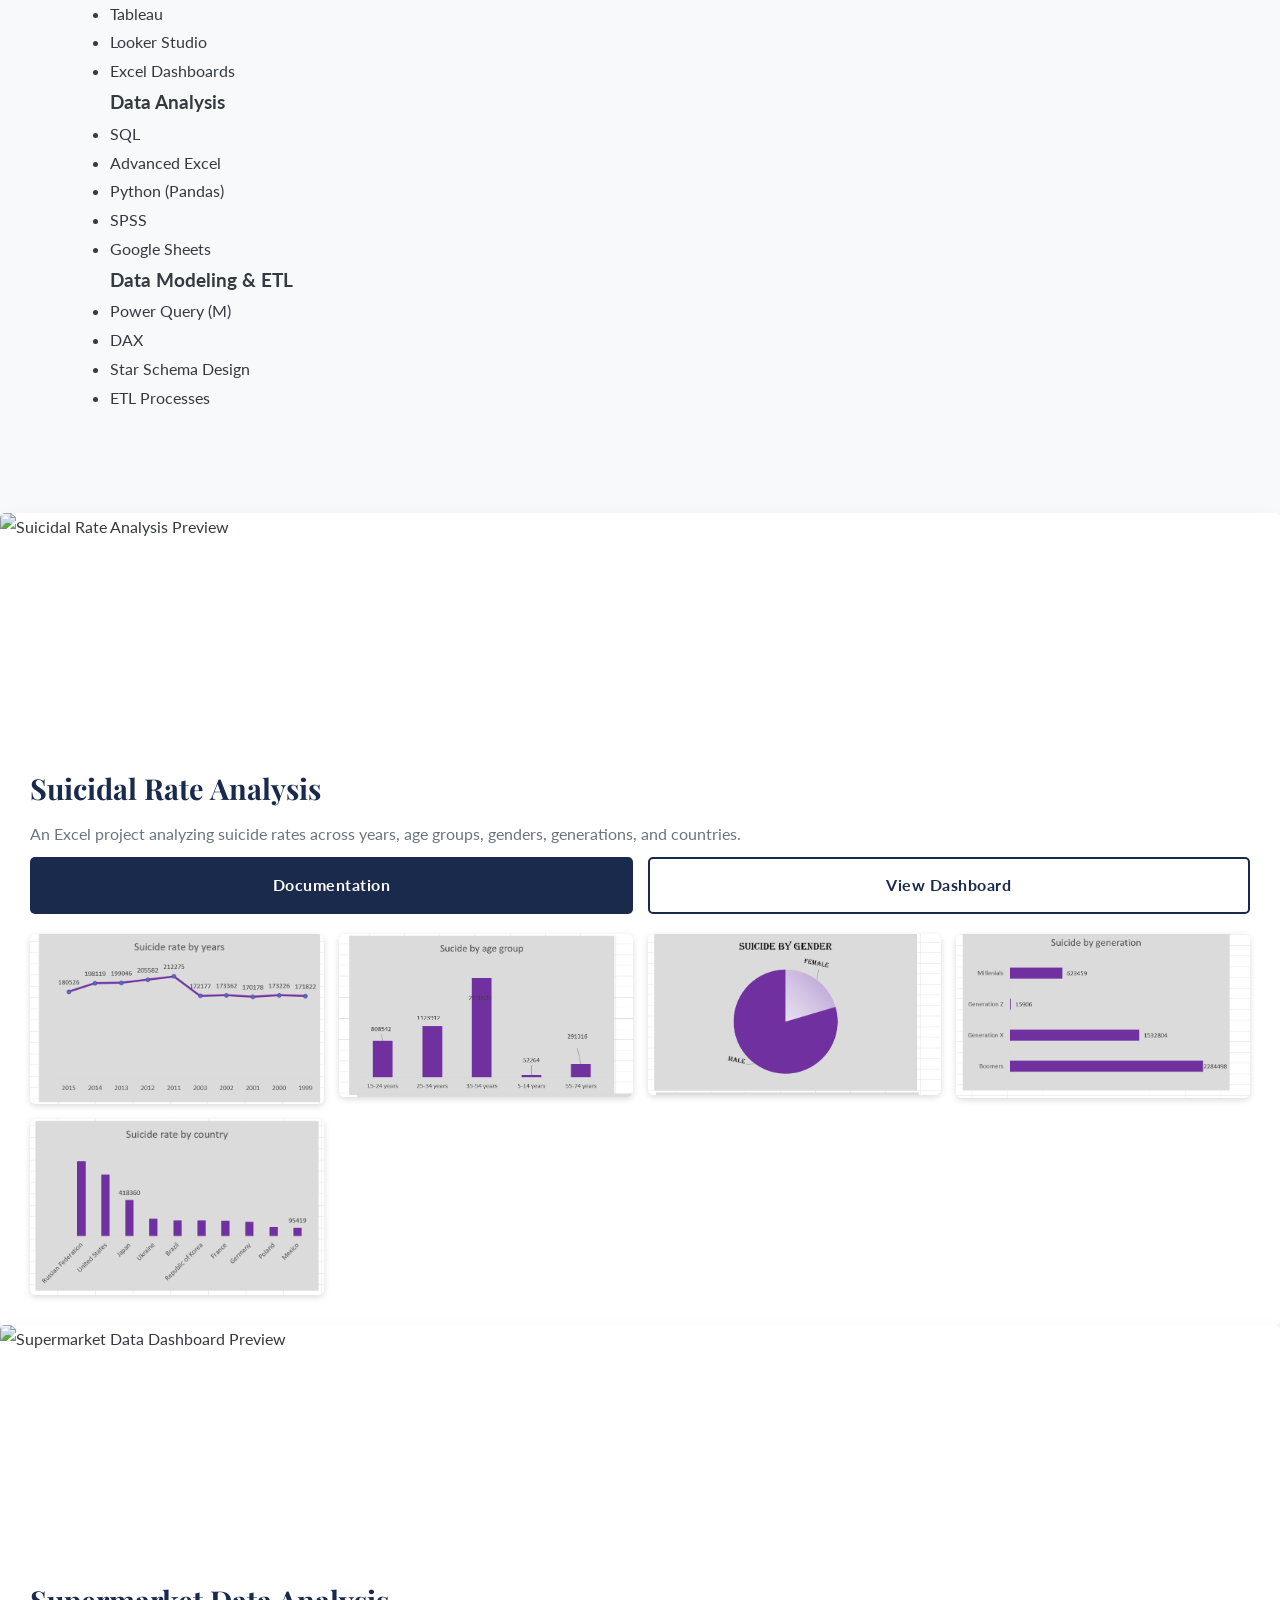
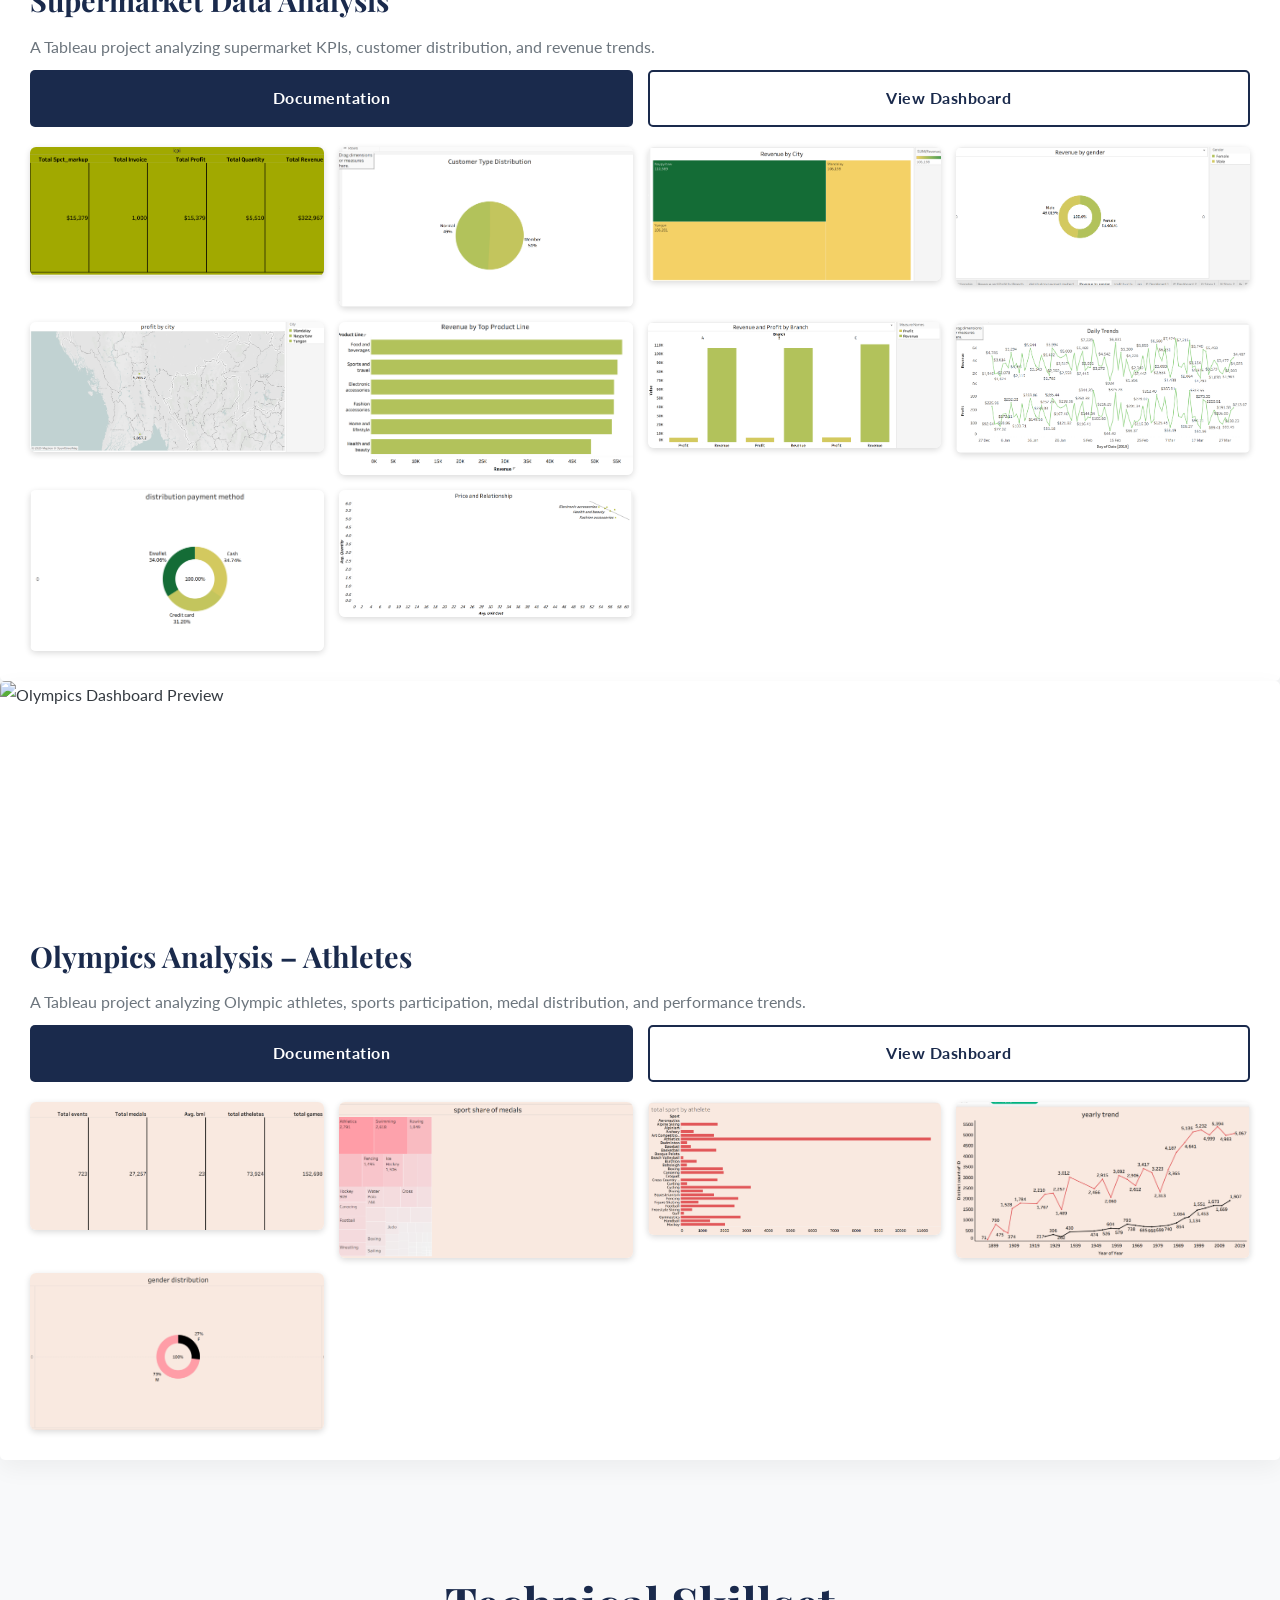
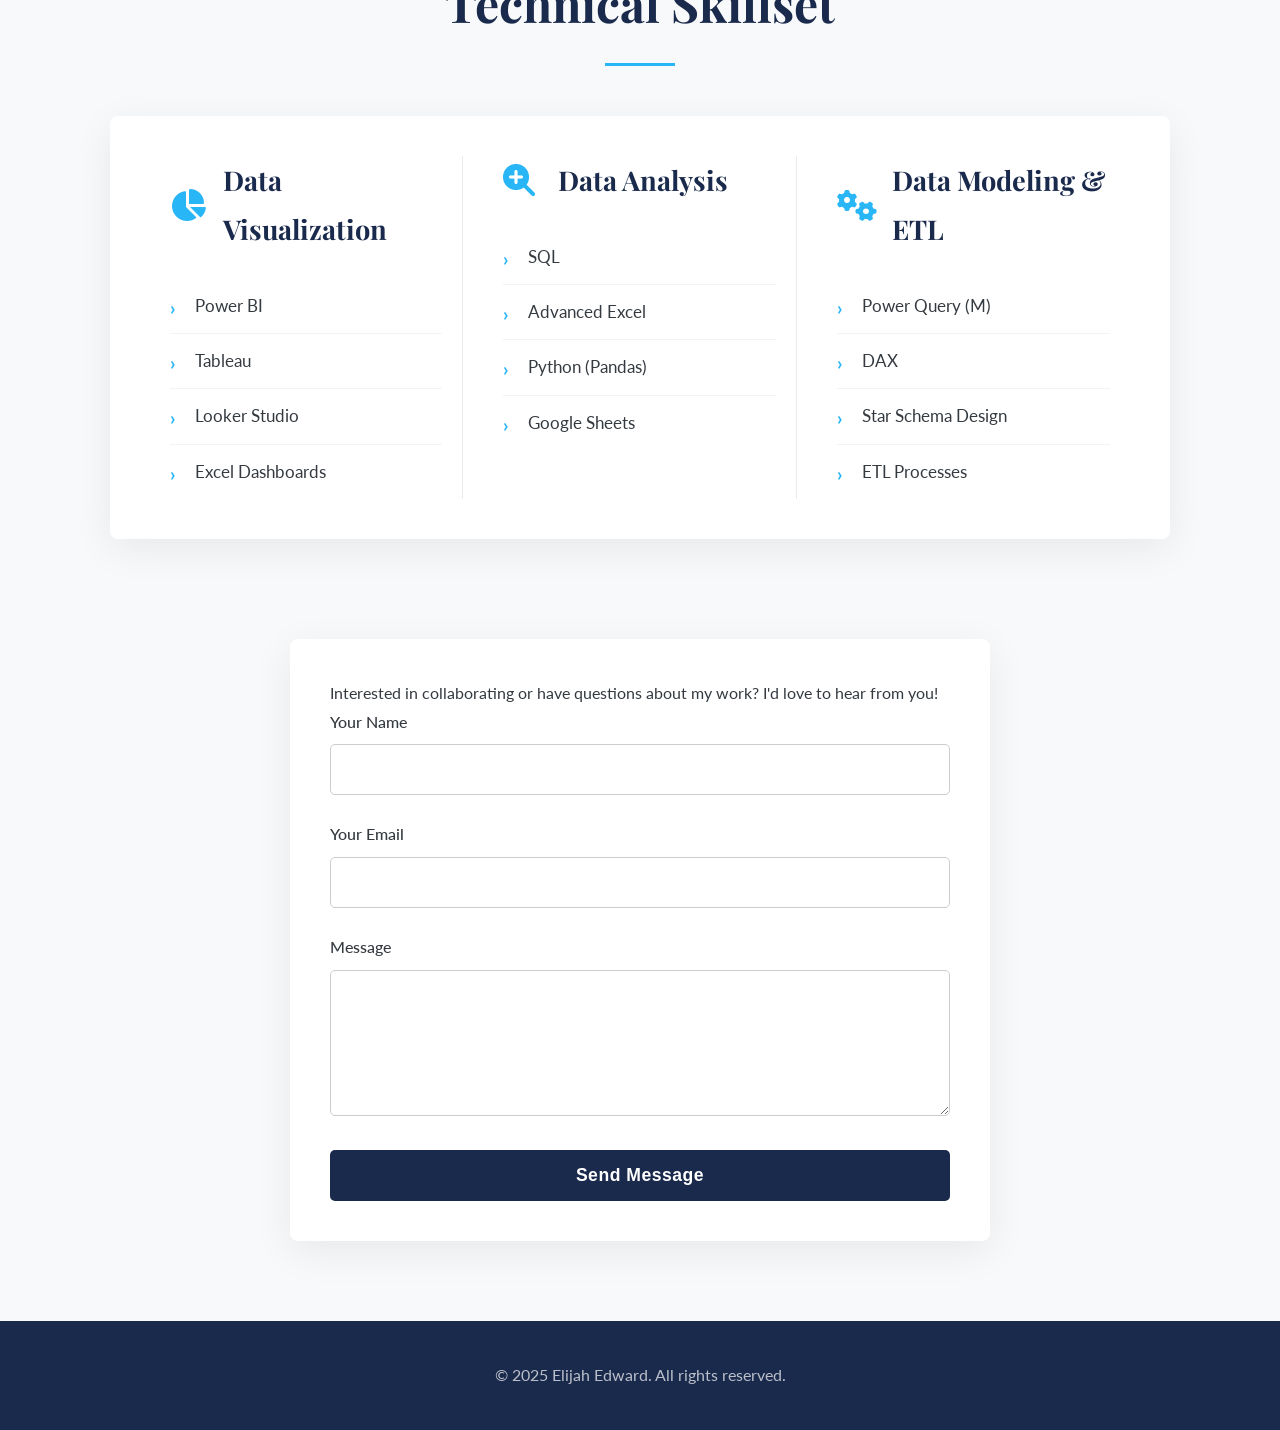
==== commit 0116bcb7: "Update index.html" ====
--- a/index.html
+++ b/index.html
@@ -133,29 +133,36 @@
 
  <!-- Project 2 -->
 <div class="project-card">
-    <img src="assets/images/project-placeholder-2.jpg" alt="Supermarket Data Dashboard Preview">
-    <div class="project-card-content">
-        <h3>Supermarket Data Analysis</h3>
-        <p>A Tableau project analyzing supermarket KPIs, customer distribution, and revenue trends.</p>
-        
-        <div class="project-buttons">
-            <a href="https://github.com/elega222/supermarket-data-analysis" target="_blank" class="btn">Documentation</a>
-            <a href="https://public.tableau.com/views/ElijahSupermarketData1/Dashboard2?:language=en-US&publish=yes&:sid=&:redirect=auth&:display_count=n&:origin=viz_share_link" target="_blank" class="btn btn-secondary">View Dashboard</a>
-        </div>
-
-        <!-- Chart Previews go here -->
-        <div class="chart-gallery">
-  <img src="assets/images/KPIs.png" alt="KPIs Overview">
-  <img src="assets/images/customer type distribution.png" alt="Customer Type Distribution">
-  <img src="assets/images/revenue by city.png" alt="Revenue by City">
-  <img src="assets/images/revenue by gender.png" alt="Revenue by Gender">
-  <img src="assets/images/profit by city.png" alt="Profit by City">
-  <img src="assets/images/revenue by product line.png" alt="Revenue by Product Line">
-  <img src="assets/images/revenue and profit by branch.png" alt="Revenue and Profit by Branch">
-  <img src="assets/images/daily trend.png" alt="Daily Trend">
-  <img src="assets/images/distribution payment method.png" alt="Distribution by Payment Method">
-  <img src="assets/images/priceand relationship.png" alt="Price and Relationship">
+  <img src="assets/images/project-placeholder-2.jpg" alt="Supermarket Data Dashboard Preview">
+  <div class="project-card-content">
+    <h3>Supermarket Data Analysis</h3>
+    <p>A Tableau project analyzing supermarket KPIs, customer distribution, and revenue trends.</p>
+    
+    <!-- Buttons -->
+    <div class="project-buttons">
+      <!-- Documentation PDF -->
+      <a href="assets/Supermarket%20Data%20Analysis.pdf" target="_blank" class="btn btn-primary">Documentation</a>
+      <!-- Tableau dashboard link -->
+      <a href="https://public.tableau.com/views/ElijahSupermarketData1/Dashboard2?:language=en-US&publish=yes&:sid=&:redirect=auth&:display_count=n&:origin=viz_share_link" 
+         target="_blank" class="btn btn-secondary">View Dashboard</a>
+    </div>
+
+    <!-- Chart Previews -->
+    <div class="chart-gallery">
+      <img src="assets/images/KPIs.png" alt="KPIs Overview">
+      <img src="assets/images/customer%20type%20distribution.png" alt="Customer Type Distribution">
+      <img src="assets/images/revenue%20by%20city.png" alt="Revenue by City">
+      <img src="assets/images/revenue%20by%20gender.png" alt="Revenue by Gender">
+      <img src="assets/images/profit%20by%20city.png" alt="Profit by City">
+      <img src="assets/images/revenue%20by%20product%20line.png" alt="Revenue by Product Line">
+      <img src="assets/images/revenue%20and%20profit%20by%20branch.png" alt="Revenue and Profit by Branch">
+      <img src="assets/images/daily%20trend.png" alt="Daily Trend">
+      <img src="assets/images/distribution%20payment%20method.png" alt="Distribution by Payment Method">
+      <img src="assets/images/priceand%20relationship.png" alt="Price and Relationship">
+    </div>
+  </div>
 </div>
+
 
     </div>
 <!-- Project 3 -->
@@ -168,51 +175,11 @@
     <!-- Buttons -->
     <div class="project-buttons">
       <!-- Documentation PDF -->
-      <a href="assets/Olympics_Analysis_Documentation.pdf" target="_blank" class="btn btn-primary">Documentation</a>
+      <a href="assets/olympics%20Analysis-Atheletes.pdf" target="_blank" class="btn btn-primary">Documentation</a>
       <!-- Tableau dashboard link -->
       <a href="https://public.tableau.com/shared/5YJ8W6B36?:display_count=n&:origin=viz_share_link" 
          target="_blank" class="btn btn-secondary">View Dashboard</a>
     </div>
-
-    <!-- Embed Tableau Dashboard -->
-    <div class='tableauPlaceholder' id='viz1785682764037' style='position: relative'>
-      <noscript>
-        <a href='#'>
-          <img alt='Dashboard 1' src='https://public.tableau.com/static/images/5Y/5YJ8W6B36/1_rss.png' style='border: none' />
-        </a>
-      </noscript>
-      <object class='tableauViz' style='display:none;'>
-        <param name='host_url' value='https%3A%2F%2Fpublic.tableau.com%2F' /> 
-        <param name='embed_code_version' value='3' /> 
-        <param name='path' value='shared/5YJ8W6B36' /> 
-        <param name='toolbar' value='yes' />
-        <param name='static_image' value='https://public.tableau.com/static/images/5Y/5YJ8W6B36/1.png' />
-        <param name='animate_transition' value='yes' />
-        <param name='display_static_image' value='yes' />
-        <param name='display_spinner' value='yes' />
-        <param name='display_overlay' value='yes' />
-        <param name='display_count' value='yes' />
-        <param name='language' value='en-US' />
-        <param name='filter' value='publish=yes' />
-      </object>
-    </div>
-    <script type='text/javascript'>
-      var divElement = document.getElementById('viz1785682764037');
-      var vizElement = divElement.getElementsByTagName('object')[0];
-      if (divElement.offsetWidth > 800) { 
-        vizElement.style.width='100%';
-        vizElement.style.height=(divElement.offsetWidth*0.75)+'px';
-      } else if (divElement.offsetWidth > 500) { 
-        vizElement.style.width='100%';
-        vizElement.style.height=(divElement.offsetWidth*0.75)+'px';
-      } else { 
-        vizElement.style.width='100%';
-        vizElement.style.height='2177px';
-      } 
-      var scriptElement = document.createElement('script');
-      scriptElement.src = 'https://public.tableau.com/javascripts/api/viz_v1.js';
-      vizElement.parentNode.insertBefore(scriptElement, vizElement);
-    </script>
 
     <!-- Chart Previews -->
     <div class="chart-gallery">
@@ -224,6 +191,9 @@
     </div>
   </div>
 </div>
+
+
+
 
 
 
